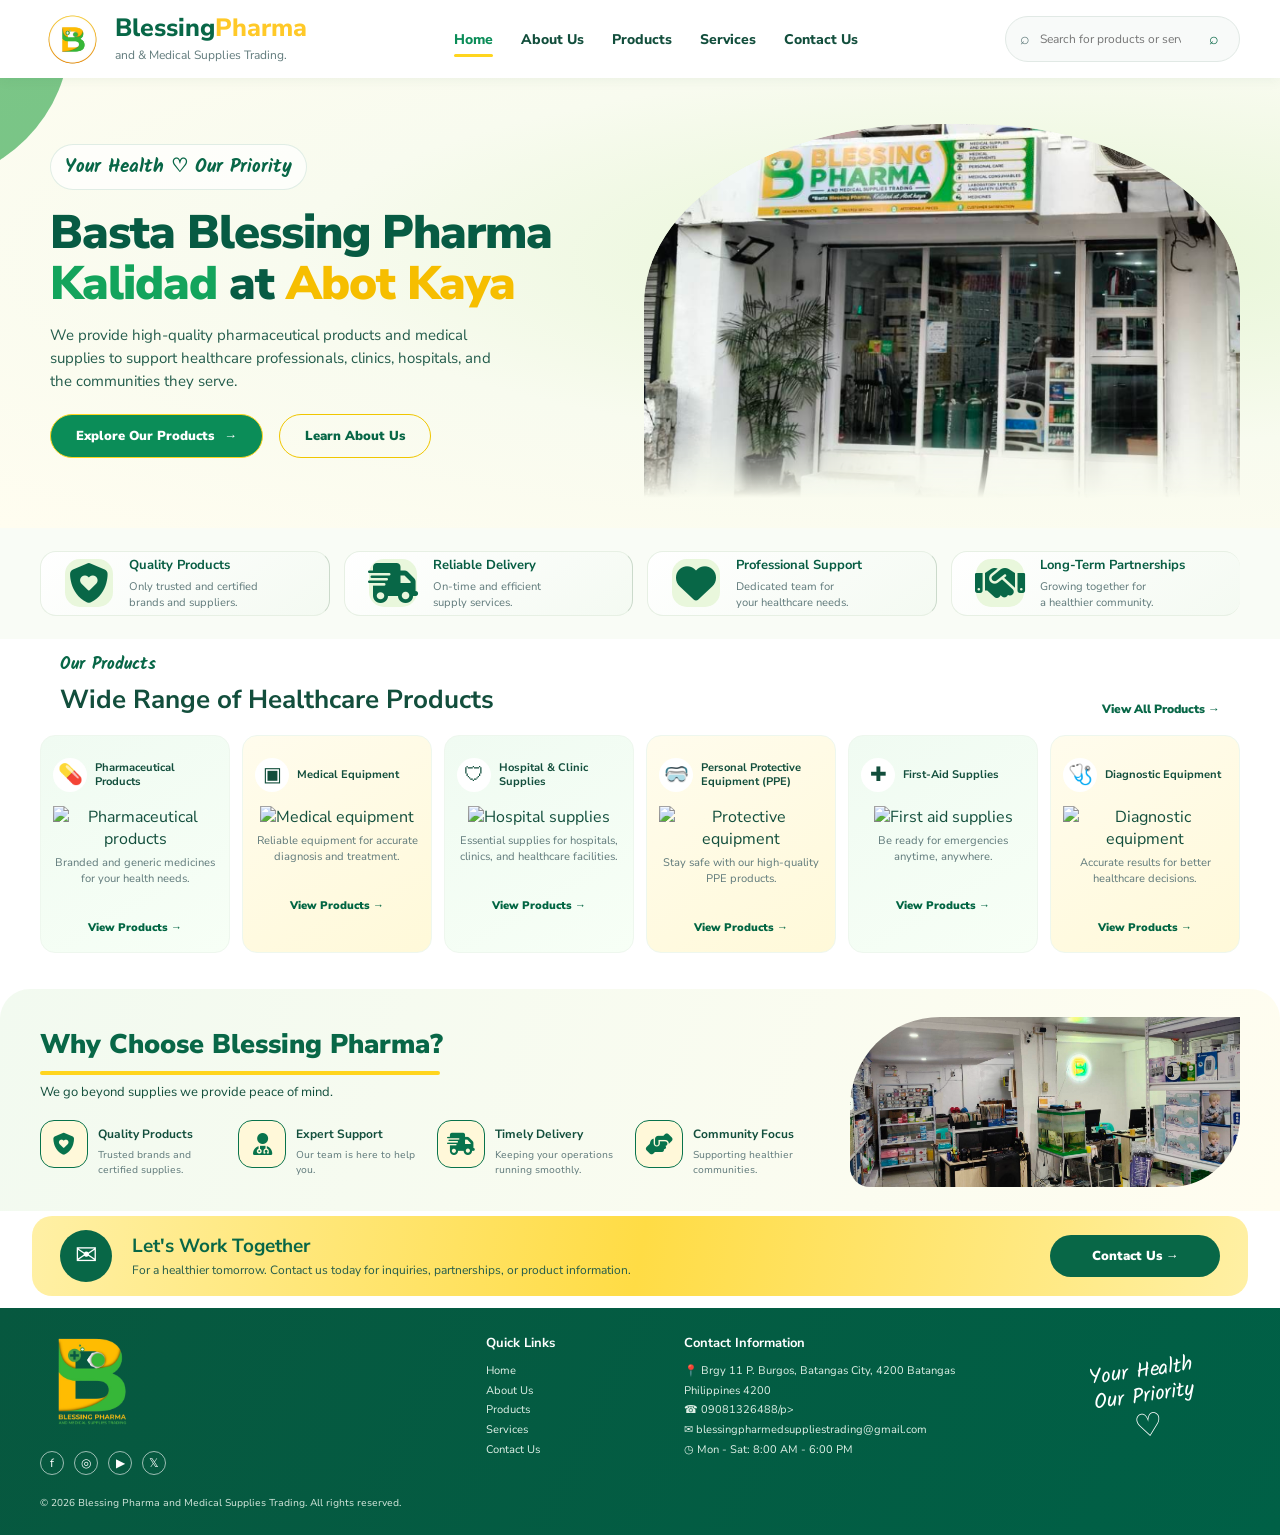
==== index.html @ c25a7136 "Initial commit - Blessing Pharma website" ====
<!DOCTYPE html>
<html lang="en">
<head>
    <meta charset="UTF-8">
    <meta name="viewport" content="width=device-width, initial-scale=1.0">
    <meta name="description" content="HealthPlus Pharmacy and Medical Supplies provides pharmaceutical products and healthcare supplies.">

    <title>Blessing Pharma and Medical Supplies Trading.</title>

    <link rel="preconnect" href="https://fonts.googleapis.com">
    <link rel="preconnect" href="https://fonts.gstatic.com" crossorigin>
    <link href="https://fonts.googleapis.com/css2?family=Nunito+Sans:wght@400;600;700;800;900&family=Kalam:wght@400;700&display=swap" rel="stylesheet">
    <link
    rel="stylesheet"
    href="https://cdnjs.cloudflare.com/ajax/libs/font-awesome/6.7.2/css/all.min.css"
>

    <link rel="stylesheet" href="style.css">
</head>
<body>

<!-- HEADER -->
<header class="site-header">
    <div class="container nav">

    <a class="brand" href="#home">
    <img
        src="images/logo.png"
        alt="Blessing Pharma Logo"
        class="logo"
    >

    <div class="brand-text">
        <div class="brand-name">
            Blessing<span>Pharma</span>
        </div>
        <small>and &amp; Medical Supplies Trading.</small>
    </div>
</a>

        <button class="mobile-menu" id="menuToggle" aria-label="Toggle navigation">
            ☰ Menu
        </button>

        <nav class="navlinks" id="navlinks">
    <a class="active" href="#home">Home</a>
    <a href="#why-us">About Us</a>
    <a href="#products">Products</a>
    <a href="#services">Services</a>
    <a href="contact.html">Contact Us</a>
</nav>

        <form class="search" id="searchForm">
            <span>⌕</span>
            <input
                id="searchInput"
                type="search"
                placeholder="Search for products or services..."
                aria-label="Search products">
            <button type="submit" aria-label="Search">⌕</button>
        </form>


    </div>
</header>

<main>

    <!-- HERO SECTION -->
    <section class="hero" id="home">
        <div class="container hero-inner">

            <div class="hero-copy">
                <div class="script">Your Health ♡ Our Priority</div>

                <h1>
                    Basta Blessing Pharma
                    <span class="green">Kalidad</span>
                    <span> at</span>
                    <span class="yellow">Abot Kaya</span>
                </h1>

                <p>
                    We provide high-quality pharmaceutical products and
                    medical supplies to support healthcare professionals,
                    clinics, hospitals, and the communities they serve.
                </p>

                <div class="actions">
                    <a class="btn" href="#products">
                        Explore Our Products <span>→</span>
                    </a>

                    <a class="btn outline" href="#about">
                        Learn About Us
                    </a>
                </div>
            </div>

            <div class="hero-art">
                <img
                     src="images/main.png"
                    alt="Healthcare professional"

            </div>

        </div>
    </section>

    <!-- BENEFITS -->
    <section class="benefits" id="services">
        <div class="container benefit-grid">

            <div class="benefit">
    <div class="benefit-icon">
        <i class="fa-solid fa-shield-heart"></i>
    </div>
    <div>
        <strong>Quality Products</strong>
        <small>Only trusted and certified<br>brands and suppliers.</small>
    </div>
</div>

<div class="benefit">
    <div class="benefit-icon">
        <i class="fa-solid fa-truck-fast"></i>
    </div>
    <div>
        <strong>Reliable Delivery</strong>
        <small>On-time and efficient<br>supply services.</small>
    </div>
</div>

<div class="benefit">
    <div class="benefit-icon">
        <i class="fa-solid fa-heart"></i>
    </div>
    <div>
        <strong>Professional Support</strong>
        <small>Dedicated team for<br>your healthcare needs.</small>
    </div>
</div>

<div class="benefit">
    <div class="benefit-icon">
        <i class="fa-solid fa-handshake"></i>
    </div>
    <div>
        <strong>Long-Term Partnerships</strong>
        <small>Growing together for<br>a healthier community.</small>
    </div>
</div>

        </div>
    </section>


    <!-- PRODUCTS -->
    <section class="products" id="products">
        <div class="container">

            <div class="section-top">
                <div>
                    <div class="section-script">Our Products</div>
                    <h2 class="section-title">
                        Wide Range of Healthcare Products
                    </h2>
                </div>

                <a class="view-all" href="#contact">
                    View All Products →
                </a>
            </div>

            <div class="product-grid" id="productGrid">

                <article class="product-card"
                    data-search="pharmaceutical medicine tablets pills">
                    <div class="product-heading">
                        <span class="product-icon">💊</span>
                        <strong>Pharmaceutical Products</strong>
                    </div>
                    <img class="product-img"
                        src="https://images.unsplash.com/photo-1584308666744-24d5c474f2ae?auto=format&fit=crop&w=500&q=80"
                        alt="Pharmaceutical products">
                    <p>Branded and generic medicines for your health needs.</p>
                    <a href="#contact">View Products →</a>
                </article>

                <article class="product-card"
                    data-search="medical equipment blood pressure monitor">
                    <div class="product-heading">
                        <span class="product-icon">▣</span>
                        <strong>Medical Equipment</strong>
                    </div>
                    <img class="product-img"
                        src="https://images.unsplash.com/photo-1576091160399-112ba8d25d1d?auto=format&fit=crop&w=500&q=80"
                        alt="Medical equipment">
                    <p>Reliable equipment for accurate diagnosis and treatment.</p>
                    <a href="#contact">View Products →</a>
                </article>

                <article class="product-card"
                    data-search="hospital clinic supplies">
                    <div class="product-heading">
                        <span class="product-icon">🛡</span>
                        <strong>Hospital &amp; Clinic Supplies</strong>
                    </div>
                    <img class="product-img"
                        src="https://images.unsplash.com/photo-1603398938378-e54eab446dde?auto=format&fit=crop&w=500&q=80"
                        alt="Hospital supplies">
                    <p>Essential supplies for hospitals, clinics, and healthcare facilities.</p>
                    <a href="#contact">View Products →</a>
                </article>

                <article class="product-card"
                    data-search="personal protective equipment ppe masks gloves">
                    <div class="product-heading">
                        <span class="product-icon">🥽</span>
                        <strong>Personal Protective Equipment (PPE)</strong>
                    </div>
                    <img class="product-img"
                        src="https://images.unsplash.com/photo-1584634731339-252c581abfc5?auto=format&fit=crop&w=500&q=80"
                        alt="Protective equipment">
                    <p>Stay safe with our high-quality PPE products.</p>
                    <a href="#contact">View Products →</a>
                </article>

                <article class="product-card"
                    data-search="first aid supplies emergency kit">
                    <div class="product-heading">
                        <span class="product-icon">✚</span>
                        <strong>First-Aid Supplies</strong>
                    </div>
                    <img class="product-img"
                        src="https://images.unsplash.com/photo-1603398938378-e54eab446dde?auto=format&fit=crop&w=500&q=80"
                        alt="First aid supplies">
                    <p>Be ready for emergencies anytime, anywhere.</p>
                    <a href="#contact">View Products →</a>
                </article>

                <article class="product-card"
                    data-search="diagnostic equipment thermometer monitor">
                    <div class="product-heading">
                        <span class="product-icon">🩺</span>
                        <strong>Diagnostic Equipment</strong>
                    </div>
                    <img class="product-img"
                        src="https://images.unsplash.com/photo-1584982751601-97dcc096659c?auto=format&fit=crop&w=500&q=80"
                        alt="Diagnostic equipment">
                    <p>Accurate results for better healthcare decisions.</p>
                    <a href="#contact">View Products →</a>
                </article>

            </div>

            <p id="noResults" class="no-results">
                No matching product categories found.
            </p>
        </div>
    </section>

    <!-- WHY CHOOSE US -->
    <section class="why" id="why-us">
        <div class="container why-grid">

            <div>
                <h2>Why Choose Blessing Pharma?</h2>
                <div class="underbar"></div>

                
<p class="why-intro">
    We go beyond supplies we provide peace of mind.
</p>

<div class="why-items">

    <div class="why-item">
        <div class="round-icon">
            <i class="fa-solid fa-shield-heart"></i>
        </div>
        <div>
            <strong>Quality Products</strong>
            <small>Trusted brands and certified supplies.</small>
        </div>
    </div>

    <div class="why-item">
        <div class="round-icon">
            <i class="fa-solid fa-user-doctor"></i>
        </div>
        <div>
            <strong>Expert Support</strong>
            <small>Our team is here to help you.</small>
        </div>
    </div>

    <div class="why-item">
        <div class="round-icon">
            <i class="fa-solid fa-truck-fast"></i>
        </div>
        <div>
            <strong>Timely Delivery</strong>
            <small>Keeping your operations running smoothly.</small>
        </div>
    </div>

    <div class="why-item">
        <div class="round-icon">
            <i class="fa-solid fa-handshake-angle"></i>
        </div>
        <div>
            <strong>Community Focus</strong>
            <small>Supporting healthier communities.</small>
        </div>
    </div>

</div>

            </div>

            <img class="why-art"
                src="images/footer.png"
                alt="Blessing Pharma and Medical Supplies Trading.">

        </div>
    </section>

    <!-- CONTACT BANNER -->
    <section class="cta" id="contact">
        <div class="cta-left">
            <div class="mail-icon">✉</div>
            <div>
                <h3>Let's Work Together</h3>
                <p>
                    For a healthier tomorrow. Contact us today for inquiries,
                    partnerships, or product information.
                </p>
            </div>
        </div>

        <a class="btn" href="mailto:info@healthplusph.com">
            Contact Us →
        </a>
    </section>

</main>

<!-- FOOTER -->
<footer>
    <div class="container footer-grid">

        <div class="footer-brand">
            <a class="brand footer-logo" href="#home">
                <img src="images/logo footer.png"
                    alt="HealthPlus Pharmacy and Medical Supplies"
                    class="logo">
            </a>

            <div class="socials">
                <a href="#" aria-label="Facebook">f</a>
                <a href="#" aria-label="Instagram">◎</a>
                <a href="#" aria-label="YouTube">▶</a>
                <a href="#" aria-label="X">𝕏</a>
            </div>

            <div class="copyright">
                © 2026 Blessing Pharma and Medical Supplies Trading.
                All rights reserved.
            </div>
        </div>

        <div class="footer-col">
            <h4>Quick Links</h4>
            <a href="#home">Home</a>
            <a href="#about">About Us</a>
            <a href="#products">Products</a>
            <a href="#services">Services</a>
            <a href="#contact">Contact Us</a>
        </div>

        <div class="footer-col">
            <h4>Contact Information</h4>
            <p>📍 Brgy 11 P. Burgos, Batangas City, 4200 Batangas</p>
            <p>Philippines 4200</p>
            <p>☎ 09081326488/p>
            <p>✉ blessingpharmedsuppliestrading@gmail.com</p>
            <p>◷ Mon - Sat: 8:00 AM - 6:00 PM</p>
        </div>

        <div class="footer-note">
            Your Health<br>
            Our Priority
            <span>♡</span>
        </div>

    </div>
</footer>

<script src="script.js"></script>
</body>
</html>
---- style.css ----
/* =========================
   GLOBAL STYLES
========================= */

:root {
    --green: #086747;
    --green2: #0b8d58;
    --yellow: #ffd51e;
    --mint: #edf8ee;
    --ink: #124e3c;
    --muted: #607a7b;
}

* {
    box-sizing: border-box;
}

html {
    scroll-behavior: smooth;
    scroll-padding-top: 90px;
}

body {
    margin: 0;
    font-family: "Nunito Sans", sans-serif;
    color: var(--ink);
    background: #fff;
}

a {
    color: inherit;
    text-decoration: none;
}

button,
input {
    font: inherit;
}

button {
    cursor: pointer;
}

img {
    max-width: 100%;
}

.container {
    width: min(1200px, 94%);
    margin: auto;
}

/* =========================
   HEADER AND LOGO
========================= */

.site-header {
    min-height: 78px;
    background: #fff;
    display: flex;
    align-items: center;
    position: sticky;
    top: 0;
    z-index: 100;
    box-shadow: 0 2px 12px #164c3510;
}

.nav {
    display: flex;
    align-items: center;
    justify-content: space-between;
    gap: 22px;
}

/* Header and footer logo alignment */
.brand {
    display: flex;
    align-items: center;
    gap: 10px;
    text-decoration: none;
    flex-shrink: 0;
}

.logo {
    width: 65px;
    height: 65px;
    object-fit: contain;
    display: block;
    flex-shrink: 0;
}

.brand-text {
    display: flex;
    flex-direction: column;
    justify-content: center;
    gap: 4px;
}

.brand-name {
    font-size: 25px;
    font-weight: 800;
    line-height: 1.1;
    color: #086747;
}

.brand-name span {
    color: #ffc928;
}

.brand-text small {
    font-size: 12px;
    color: #607a7b;
    white-space: nowrap;
}

/* Footer colors */
footer .brand-name {
    color: #ffffff;
}

footer .brand-text small {
    color: #e0f0e7;
}

/* Mobile layout */
@media (max-width: 700px) {
    .logo {
        width: 48px;
        height: 48px;
    }

    .brand-name {
        font-size: 21px;
    }

    .brand-text small {
        font-size: 10px;
    }
}

.navlinks {
    display: flex;
    align-items: center;
    gap: 28px;
    font-size: 14px;
    font-weight: 800;
}

.navlinks a {
    padding: 8px 0;
    position: relative;
    white-space: nowrap;
    transition: color 0.2s;
}

.navlinks a:hover,
.navlinks a.active {
    color: var(--green2);
}

.navlinks a.active::after {
    content: "";
    position: absolute;
    bottom: 0;
    left: 0;
    right: 0;
    height: 3px;
    background: var(--yellow);
    border-radius: 5px;
}

.search {
    display: flex;
    align-items: center;
    gap: 8px;
    border: 1px solid #e1e9e5;
    border-radius: 30px;
    padding: 10px 14px;
    background: #f8faf9;
    min-width: 200px;
    color: var(--muted);
}

.search input {
    width: 100%;
    min-width: 0;
    border: 0;
    outline: 0;
    background: transparent;
    font-size: 12px;
}

.search button {
    border: 0;
    background: transparent;
    color: var(--green);
}

.bag {
    border: 0;
    background: var(--green);
    color: #fff;
    width: 42px;
    height: 42px;
    border-radius: 50%;
    font-size: 19px;
    flex-shrink: 0;
}

.mobile-menu {
    display: none;
}

.hero {
    position: relative;
    isolation: isolate;
    overflow: hidden;
    background:
        radial-gradient(
            ellipse at 85% 20%,
            rgba(255, 211, 48, 0.16),
            transparent 32%
        ),
        radial-gradient(
            ellipse at 10% 90%,
            rgba(21, 166, 92, 0.12),
            transparent 35%
        ),
        linear-gradient(120deg, #fffef7, #f0f9e8 65%, #f9fbe9);
}

/* Decorative background circles */
.hero::before {
    content: "";
    position: absolute;
    z-index: -1;
    width: 260px;
    height: 260px;
    top: -145px;
    left: -110px;
    border-radius: 50%;
    background: rgba(19, 158, 83, 0.15);
}

.hero::after {
    content: "+";
    position: absolute;
    z-index: -1;
    right: 4%;
    bottom: 8%;
    color: rgba(13, 112, 75, 0.07);
    font-size: clamp(120px, 20vw, 260px);
    font-weight: 900;
    line-height: 1;
    pointer-events: none;
}

.hero-inner {
    position: relative;
    z-index: 1;
    align-items: center;
    gap: clamp(24px, 4vw, 65px);
    padding-top: 30px;
    padding-bottom: 30px;
}

/* Hero heading */
.hero-copy h1 {
    letter-spacing: -1.2px;
    line-height: 1.12;
    text-wrap: balance;
}

.hero-copy p {
    max-width: 490px;
    line-height: 1.8;
}

/* Small introductory label */
.hero-copy .script {
    display: inline-block;
    padding: 7px 14px;
    margin-bottom: 10px;
    background: rgba(255, 255, 255, 0.7);
    border: 1px solid rgba(13, 112, 75, 0.12);
    border-radius: 30px;
}

/* Hero buttons */
.hero .btn {
    transition:
        transform 0.25s ease,
        box-shadow 0.25s ease,
        background 0.25s ease;
}

.hero .btn:hover {
    transform: translateY(-3px);
    box-shadow: 0 9px 22px rgba(8, 103, 71, 0.17);
}

/* =========================================
   HERO STORE IMAGE
========================================= */

.hero-art {
    position: relative;
    isolation: isolate;
    border-radius: 34% 34% 22px 22px;
}



.hero-art img {
    display: block;
    width: 100%;
    object-fit: cover;
    object-position: center;
    border-radius: inherit;
    box-shadow: 0 18px 45px rgba(14, 82, 57, 0.16);
    transition: transform 0.4s ease;
}

.hero-art:hover img {
    transform: scale(1.015);
}

/* Floating decorative note */
.hero-note {
    padding: 12px 16px;
    background: rgba(255, 255, 255, 0.94);
    border: 1px solid rgba(255, 199, 40, 0.7);
    border-radius: 16px;
    box-shadow: 0 10px 30px rgba(8, 103, 71, 0.12);
    transform: rotate(3deg);
}

/* =========================================
   BENEFITS SECTION
========================================= */

.benefits {
    position: relative;
    background: #ffffff;
    padding: 24px 0;
}

.benefit-grid {
    display: grid;
    grid-template-columns: repeat(4, minmax(0, 1fr));
    gap: 14px;
}

.benefit {
    display: flex;
    align-items: center;
    gap: 14px;
    padding: 18px 14px;
    min-width: 0;
    background: linear-gradient(145deg, #ffffff, #f4faf2);
    border: 1px solid #e7f0e4;
    border-radius: 16px;
    transition:
        transform 0.25s ease,
        box-shadow 0.25s ease,
        border-color 0.25s ease;
}

.benefit:hover {
    transform: translateY(-5px);
    border-color: #b5dfbd;
    box-shadow: 0 12px 28px rgba(8, 103, 71, 0.09);
}

.benefit-icon {
    display: flex;
    align-items: center;
    justify-content: center;
    flex: 0 0 48px;
    width: 48px;
    height: 48px;
    border-radius: 15px;
    background: #e9f7dc;
    color: #08734c;
    font-size: 27px;
}

.benefit strong {
    display: block;
    margin-bottom: 6px;
    color: #075d43;
    font-size: 14px;
}

.benefit small {
    display: block;
    color: #6b8580;
    font-size: 12px;
    line-height: 1.6;
}

/* =========================================
   RESPONSIVE ADJUSTMENTS
========================================= */

@media (max-width: 900px) {
    .benefit-grid {
        grid-template-columns: repeat(2, minmax(0, 1fr));
    }

    .hero-inner {
        gap: 28px;
    }
}

@media (max-width: 600px) {
    .hero-inner {
        padding-top: 28px;
        padding-bottom: 24px;
    }

    .hero-copy h1 {
        letter-spacing: -0.6px;
    }

    .hero-art {
        border-radius: 30% 30% 18px 18px;
    }

    .hero-art::before {
        inset: -6px 7px 7px -6px;
        border-width: 2px;
    }

    .hero-note {
        padding: 8px 10px;
        font-size: 14px;
    }

    .benefit-grid {
        gap: 10px;
    }

    .benefit {
        gap: 9px;
        padding: 12px 9px;
        border-radius: 12px;
    }

    .benefit-icon {
        flex-basis: 36px;
        width: 36px;
        height: 36px;
        font-size: 22px;
    }

    .benefit strong {
        font-size: 12px;
    }

    .benefit small {
        font-size: 11px;
    }
}

/* Respect reduced-motion preferences */
@media (prefers-reduced-motion: reduce) {
    .hero .btn,
    .hero-art img,
    .benefit {
        transition: none;
    }

    .hero .btn:hover,
    .benefit:hover,
    .hero-art:hover img {
        transform: none;
    }
}

/* =========================
   BUTTONS
========================= */

.btn {
    display: inline-flex;
    align-items: center;
    justify-content: center;
    gap: 10px;
    padding: 12px 25px;
    border-radius: 30px;
    border: 1px solid var(--yellow);
    background: var(--green2);
    color: #fff;
    font-size: 13px;
    font-weight: 900;
    transition: transform 0.2s, background 0.2s;
}

.btn:hover {
    transform: translateY(-2px);
}

.btn.outline {
    background: transparent;
    color: var(--green);
    border: 1.5px solid #f0c600;
}

.btn.yellow {
    background: linear-gradient(90deg, #ffd92a, #ffca00);
    color: var(--green);
    border: 0;
}

/* =========================
   HERO SECTION
========================= */

.hero {
    position: relative;
    overflow: hidden;
    background: radial-gradient(
        ellipse at 80% 40%,
        #e5f5d4 0,
        #f8fbef 50%,
        #fffdf0 100%
    );
}

.hero::before {
    content: "";
    position: absolute;
    width: 150px;
    height: 150px;
    background: #64bd75;
    border-radius: 0 0 100% 0;
    left: -80px;
    top: -45px;
    opacity: 0.85;
}

.hero-inner {
    display: grid;
    grid-template-columns: 1fr 1.08fr;
    align-items: center;
    min-height: 390px;
    position: relative;
}

.hero-copy {
    padding: 34px 0 38px 10px;
    z-index: 2;
}

.script,
.section-script {
    font-family: "Kalam", cursive;
    color: var(--green);
    font-weight: 700;
}

.script {
    font-size: 19px;
}

.hero h1 {
    font-size: clamp(32px, 4vw, 47px);
    line-height: 1.08;
    letter-spacing: -1px;
    margin: 8px 0 14px;
    font-weight: 900;
    color: #075b43;
}

.green {
    color: #13a45c;
}

.yellow {
    color: #f6be00;
}

.hero p {
    font-size: 15px;
    line-height: 1.55;
    max-width: 465px;
    margin: 0 0 20px;
    color: #235c4c;
}

.actions {
    display: flex;
    gap: 16px;
    flex-wrap: wrap;
}

.hero-art {
    height: 390px;
    position: relative;
    display: flex;
    align-items: flex-end;
    justify-content: center;
}

.hero-art img {
    height: 96%;
    width: 100%;
    object-fit: cover;
    object-position: center;
    border-radius: 48% 45% 0 0;
    mix-blend-mode: multiply;
    mask-image: linear-gradient(
        to bottom,
        #000 82%,
        transparent 100%
    );
}

.hero-note {
    position: absolute;
    right: 0;
    top: 46px;
    font-family: "Kalam", cursive;
    font-size: 22px;
    line-height: 1.1;
    transform: rotate(-7deg);
    color: var(--green);
}

.heart-doodle {
    position: absolute;
    color: var(--green2);
    font-size: 42px;
    left: 3%;
    bottom: 48px;
    transform: rotate(-14deg);
}

/* =========================
   BENEFITS SECTION
========================= */

.benefits {
    background: #f9fcf6;
    padding: 23px 0;
}

.benefit-grid {
    display: grid;
    grid-template-columns: repeat(4, 1fr);
}

.benefit {
    display: flex;
    align-items: center;
    gap: 16px;
    padding: 4px 24px;
    border-right: 1px solid #cbdacb;
}

.benefit:last-child {
    border-right: 0;
}

.benefit-icon {
    font-size: 40px;
    line-height: 1;
    color: var(--green);
}

.benefit strong {
    display: block;
    font-size: 13px;
    margin-bottom: 5px;
}

.benefit small {
    display: block;
    color: var(--muted);
    font-size: 11px;
    line-height: 1.45;
}

/* =========================
   PRODUCTS SECTION
========================= */

.products {
    padding: 12px 0 36px;
}

.section-top {
    display: flex;
    align-items: flex-end;
    justify-content: space-between;
    gap: 15px;
    margin: 0 20px 18px;
}

.section-top .section-script {
    font-size: 17px;
    margin-bottom: 4px;
}

.section-top .section-title {
    font-size: 26px;
    margin: 0;
}

.view-all {
    font-size: 12px;
    font-weight: 900;
    color: var(--green);
    white-space: nowrap;
}

.product-grid {
    display: grid;
    grid-template-columns: repeat(6, minmax(0, 1fr));
    gap: 12px;
}

.product-card {
    background: linear-gradient(150deg, #f0fbf2, #f7fff6);
    border-radius: 15px;
    padding: 17px 12px 15px;
    text-align: center;
    min-width: 0;
    transition: transform 0.2s, box-shadow 0.2s;
    border: 1px solid #eef7ee;
}

.product-card:nth-child(even) {
    background: linear-gradient(150deg, #fffced, #fff9d9);
}

.product-card:hover {
    transform: translateY(-4px);
    box-shadow: 0 9px 25px #0b664010;
}

.product-heading {
    display: flex;
    align-items: center;
    gap: 8px;
    text-align: left;
    min-height: 44px;
}

.product-icon {
    width: 34px;
    height: 34px;
    border-radius: 50%;
    background: #fff;
    display: grid;
    place-items: center;
    font-size: 20px;
    flex-shrink: 0;
}

.product-heading strong {
    font-size: 11px;
    line-height: 1.3;
}

.product-img {
    height: 92px;
    width: 100%;
    object-fit: contain;
    margin: 9px 0 5px;
}

.product-card p {
    font-size: 11px;
    line-height: 1.45;
    color: var(--muted);
    min-height: 48px;
    margin: 0 0 12px;
}

.product-card a {
    font-size: 11px;
    font-weight: 900;
    color: #006542;
}

.no-results {
    display: none;
    text-align: center;
    color: var(--muted);
    padding: 20px;
}

/* =========================
   WHY CHOOSE US
========================= */

.why {
    background: linear-gradient(110deg, #f2faf0, #fffdf0);
    padding: 28px 0 24px;
    border-radius: 30px 30px 0 0;
}

.why-grid {
    display: grid;
    grid-template-columns: 1.6fr 0.8fr;
    gap: 30px;
    align-items: center;
}

.why h2 {
    font-size: 27px;
    margin: 0 0 4px;
    color: var(--green);
    font-weight: 900;
}

.underbar {
    width: 36px;
    height: 4px;
    background: var(--yellow);
    border-radius: 5px;
    margin: 8px 0;
}

.why-intro {
    font-size: 13px;
    margin: 0 0 19px;
}

.why-items {
    display: grid;
    grid-template-columns: repeat(4, 1fr);
    gap: 14px;
}

.why-item {
    display: flex;
    gap: 10px;
    align-items: flex-start;
}

/* WHY CHOOSE US ICONS */
.why-item .round-icon {
    display: flex;
    align-items: center;
    justify-content: center;
    flex-shrink: 0;

    width: 48px;
    height: 48px;

    color: #08734c;
    background: #FFF8D9;
    border: 1px solid #08734c;
    border-radius: 14px;

    font-size: 22px;
    transition: transform 0.25s ease,
                background 0.25s ease;
}

.why-item .round-icon i {
    color: #08734c;
}

.why-item:hover .round-icon {
    transform: translateY(-3px);
    background: #FFF0B3;
}

/* Mobile sizing */
@media (max-width: 600px) {
    .why-item .round-icon {
        width: 40px;
        height: 40px;
        font-size: 19px;
    }
}

.why-item strong {
    display: block;
    font-size: 12px;
    margin: 6px 0;
}

.why-item small {
    display: block;
    font-size: 10px;
    line-height: 1.5;
    color: var(--muted);
}

.why-art {
    height: 170px;
    width: 100%;
    object-fit: cover;
    border-radius: 90px 0 70px 20px;
    mix-blend-mode: multiply;
}

.underbar {
    width: 400px;
    height: 4px;
    background: var(--yellow);
    border-radius: 5px;
    margin: 8px 0;
}

/* =========================
   CONTACT BANNER
========================= */

.cta {
    margin: 5px auto 12px;
    width: 95%;
    padding: 14px 28px;
    border-radius: 20px;
    background: linear-gradient(100deg, #fff0a5, #ffdc45, #fff0a4);
    display: flex;
    align-items: center;
    justify-content: space-between;
    gap: 20px;
}

.cta-left {
    display: flex;
    align-items: center;
    gap: 20px;
}

.mail-icon {
    width: 52px;
    height: 52px;
    border-radius: 50%;
    background: var(--green);
    color: white;
    display: grid;
    place-items: center;
    font-size: 27px;
    flex-shrink: 0;
}

.cta h3 {
    margin: 0 0 3px;
    color: var(--green);
    font-size: 19px;
}

.cta p {
    margin: 0;
    font-size: 12px;
    color: #235c4c;
}

.cta .btn {
    background: var(--green);
    border: 0;
    min-width: 170px;
}

/* =========================
   FOOTER
========================= */

footer {
    background: linear-gradient(115deg, #07583f, #006046);
    color: white;
    padding: 26px 0 24px;
}

.footer-grid {
    display: grid;
    grid-template-columns: 1.5fr 0.6fr 1.2fr 0.7fr;
    gap: 32px;
    align-items: start;
}

/* FOOTER LOGO */
.footer-logo {
    display: inline-flex;
    align-items: center;
    justify-content: center;
    text-decoration: none;
}

.footer-logo .logo {
    display: block;
    width: 100px;
    max-width: 80%;
    height: auto;
    object-fit: contain;
}

@media (max-width: 600px) {
    .footer-logo .logo {
        width: 120px;
    }
}

/*
   If your logo has a transparent background,
   use a white logo file for the dark footer.
   Change the filename in the HTML if necessary.
*/

.footer-brand {
    min-width: 0;
}

.socials {
    display: flex;
    gap: 10px;
    margin: 18px 0;
}

.socials a {
    border: 1px solid #ffffff99;
    width: 24px;
    height: 24px;
    display: grid;
    place-items: center;
    border-radius: 50%;
    font-size: 12px;
}

.socials a:hover {
    background: white;
    color: var(--green);
}

.copyright {
    font-size: 10px;
    color: #d4e7dc;
    margin-top: 20px;
    line-height: 1.6;
}

.footer-col h4 {
    font-size: 13px;
    margin: 0 0 9px;
}

.footer-col a,
.footer-col p {
    display: block;
    font-size: 11px;
    line-height: 1.8;
    color: #e0f0e7;
    margin: 0;
}

.footer-col a:hover {
    color: var(--yellow);
}

.footer-note {
    font-family: "Kalam", cursive;
    font-size: 21px;
    line-height: 1.2;
    text-align: center;
    transform: rotate(-8deg);
    padding-top: 25px;
}

.footer-note span {
    display: block;
    font-size: 32px;
}

/* =========================
   TABLET RESPONSIVENESS
========================= */

@media (max-width: 1100px) {
    .nav {
        gap: 14px;
    }

    .logo {
        width: 190px;
    }

    .navlinks {
        gap: 15px;
        font-size: 12px;
    }

    .search {
        min-width: 160px;
    }

    .about-grid {
        grid-template-columns: 1fr 1fr;
    }

    .mission {
        grid-column: 1 / -1;
        grid-template-columns: repeat(3, 1fr);
        border-left: 0;
        border-top: 1px solid #a9c5b6;
        padding: 22px 0 0;
    }

    .product-grid {
        grid-template-columns: repeat(3, minmax(0, 1fr));
    }

    .product-card {
        padding: 16px;
    }

    .footer-grid {
        grid-template-columns: 1fr 1fr;
    }
}

/* =========================
   MOBILE RESPONSIVENESS
========================= */

@media (max-width: 700px) {
    .site-header {
        min-height: 68px;
    }

    .nav {
        flex-wrap: wrap;
        padding: 10px 0;
    }

    .logo {
        width: 190px;
        height: 48px;
    }

    .mobile-menu {
        display: block;
        border: 0;
        background: var(--green);
        color: white;
        border-radius: 10px;
        padding: 9px 12px;
        font-size: 12px;
    }

    .navlinks {
        display: none;
        order: 4;
        width: 100%;
        flex-direction: column;
        align-items: stretch;
        gap: 3px;
        padding: 8px 0;
    }

    .navlinks.open {
        display: flex;
    }

    .navlinks a {
        padding: 10px;
        font-size: 14px;
    }

    .search {
        order: 5;
        min-width: 100%;
        width: 100%;
        margin-top: 5px;
    }

    .bag {
        margin-left: auto;
        width: 38px;
        height: 38px;
    }

    .hero-inner {
        grid-template-columns: 1fr;
        min-height: 0;
    }

    .hero-copy {
        padding: 38px 8px 10px;
    }

    .script {
        font-size: 17px;
    }

    .hero h1 {
        font-size: 36px;
    }

    .hero p {
        font-size: 14px;
    }

    .hero-art {
        height: 260px;
    }

    .hero-art img {
        width: 100%;
        height: 100%;
        object-fit: cover;
        object-position: center 35%;
        border-radius: 35% 35% 0 0;
    }

    .hero-note {
        display: none;
    }

    .heart-doodle {
        bottom: 18px;
    }

    .benefit-grid {
        grid-template-columns: 1fr 1fr;
        gap: 16px;
    }

    .benefit {
        padding: 8px 5px;
        border-right: 0;
        gap: 10px;
    }

    .benefit-icon {
        font-size: 30px;
    }

    .benefit strong {
        font-size: 12px;
    }

    .about-grid {
        grid-template-columns: 1fr;
        gap: 22px;
    }

    .store-img {
        height: 230px;
    }

    .section-title {
        font-size: 25px;
    }

    .mission {
        grid-template-columns: 1fr;
        border-top: 1px solid #a9c5b6;
        padding-top: 20px;
    }

    .section-top {
        align-items: flex-start;
        margin: 0 4px 15px;
        gap: 10px;
    }

    .section-top .section-title {
        font-size: 22px;
    }

    .view-all {
        font-size: 10px;
        padding-top: 8px;
    }

    .product-grid {
        grid-template-columns: repeat(2, minmax(0, 1fr));
        gap: 10px;
    }

    .product-card {
        padding: 13px 10px;
    }

    .product-heading strong {
        font-size: 10px;
    }

    .product-img {
        height: 85px;
    }

    .why-grid {
        grid-template-columns: 1fr;
    }

    .why-items {
        grid-template-columns: 1fr 1fr;
    }

    .why-art {
        height: 200px;
    }

    .cta {
        align-items: flex-start;
        flex-direction: column;
        padding: 18px;
    }

    .cta .btn {
        width: 100%;
    }

    .footer-grid {
        grid-template-columns: 1fr 1fr;
        gap: 24px;
    }

    .footer-logo .logo {
        width: 190px;
    }

    .footer-note {
        display: none;
    }
}

/* =========================
   SMALL MOBILE SCREENS
========================= */

@media (max-width: 390px) {
    .logo {
    width: 240px;
    height: 60px;
    object-fit: contain;
    display: block;
}

    .hero h1 {
        font-size: 31px;
    }

    .actions .btn {
        width: 100%;
    }

    .product-heading strong {
        font-size: 10px;
    }

    .footer-grid {
        grid-template-columns: 1fr;
    }
}
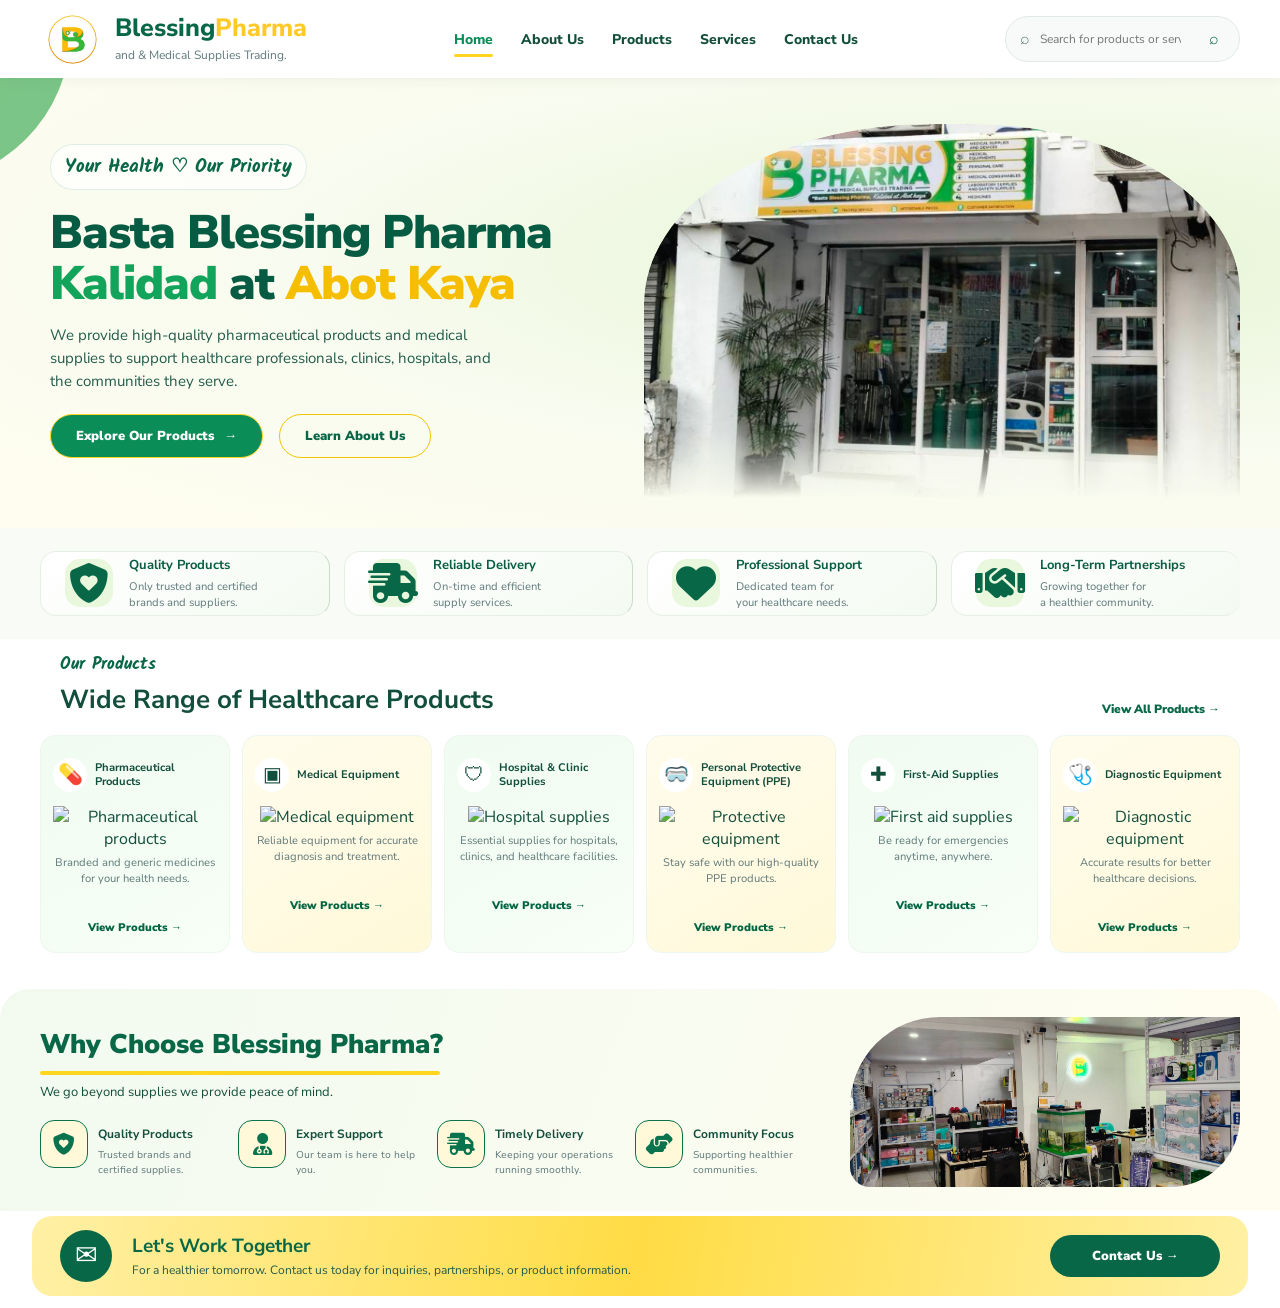
==== commit 7685136b: "Initial commit - Blessing Pharma website" ====
--- a/index.html
+++ b/index.html
@@ -44,7 +44,7 @@
 
         <nav class="navlinks" id="navlinks">
     <a class="active" href="#home">Home</a>
-    <a href="#why-us">About Us</a>
+    <a href="about.html">About Us</a>
     <a href="#products">Products</a>
     <a href="#services">Services</a>
     <a href="contact.html">Contact Us</a>
@@ -346,56 +346,6 @@
 
 </main>
 
-<!-- FOOTER -->
-<footer>
-    <div class="container footer-grid">
-
-        <div class="footer-brand">
-            <a class="brand footer-logo" href="#home">
-                <img src="images/logo footer.png"
-                    alt="HealthPlus Pharmacy and Medical Supplies"
-                    class="logo">
-            </a>
-
-            <div class="socials">
-                <a href="#" aria-label="Facebook">f</a>
-                <a href="#" aria-label="Instagram">◎</a>
-                <a href="#" aria-label="YouTube">▶</a>
-                <a href="#" aria-label="X">𝕏</a>
-            </div>
-
-            <div class="copyright">
-                © 2026 Blessing Pharma and Medical Supplies Trading.
-                All rights reserved.
-            </div>
-        </div>
-
-        <div class="footer-col">
-            <h4>Quick Links</h4>
-            <a href="#home">Home</a>
-            <a href="#about">About Us</a>
-            <a href="#products">Products</a>
-            <a href="#services">Services</a>
-            <a href="#contact">Contact Us</a>
-        </div>
-
-        <div class="footer-col">
-            <h4>Contact Information</h4>
-            <p>📍 Brgy 11 P. Burgos, Batangas City, 4200 Batangas</p>
-            <p>Philippines 4200</p>
-            <p>☎ 09081326488/p>
-            <p>✉ blessingpharmedsuppliestrading@gmail.com</p>
-            <p>◷ Mon - Sat: 8:00 AM - 6:00 PM</p>
-        </div>
-
-        <div class="footer-note">
-            Your Health<br>
-            Our Priority
-            <span>♡</span>
-        </div>
-
-    </div>
-</footer>
 
 <script src="script.js"></script>
 </body>
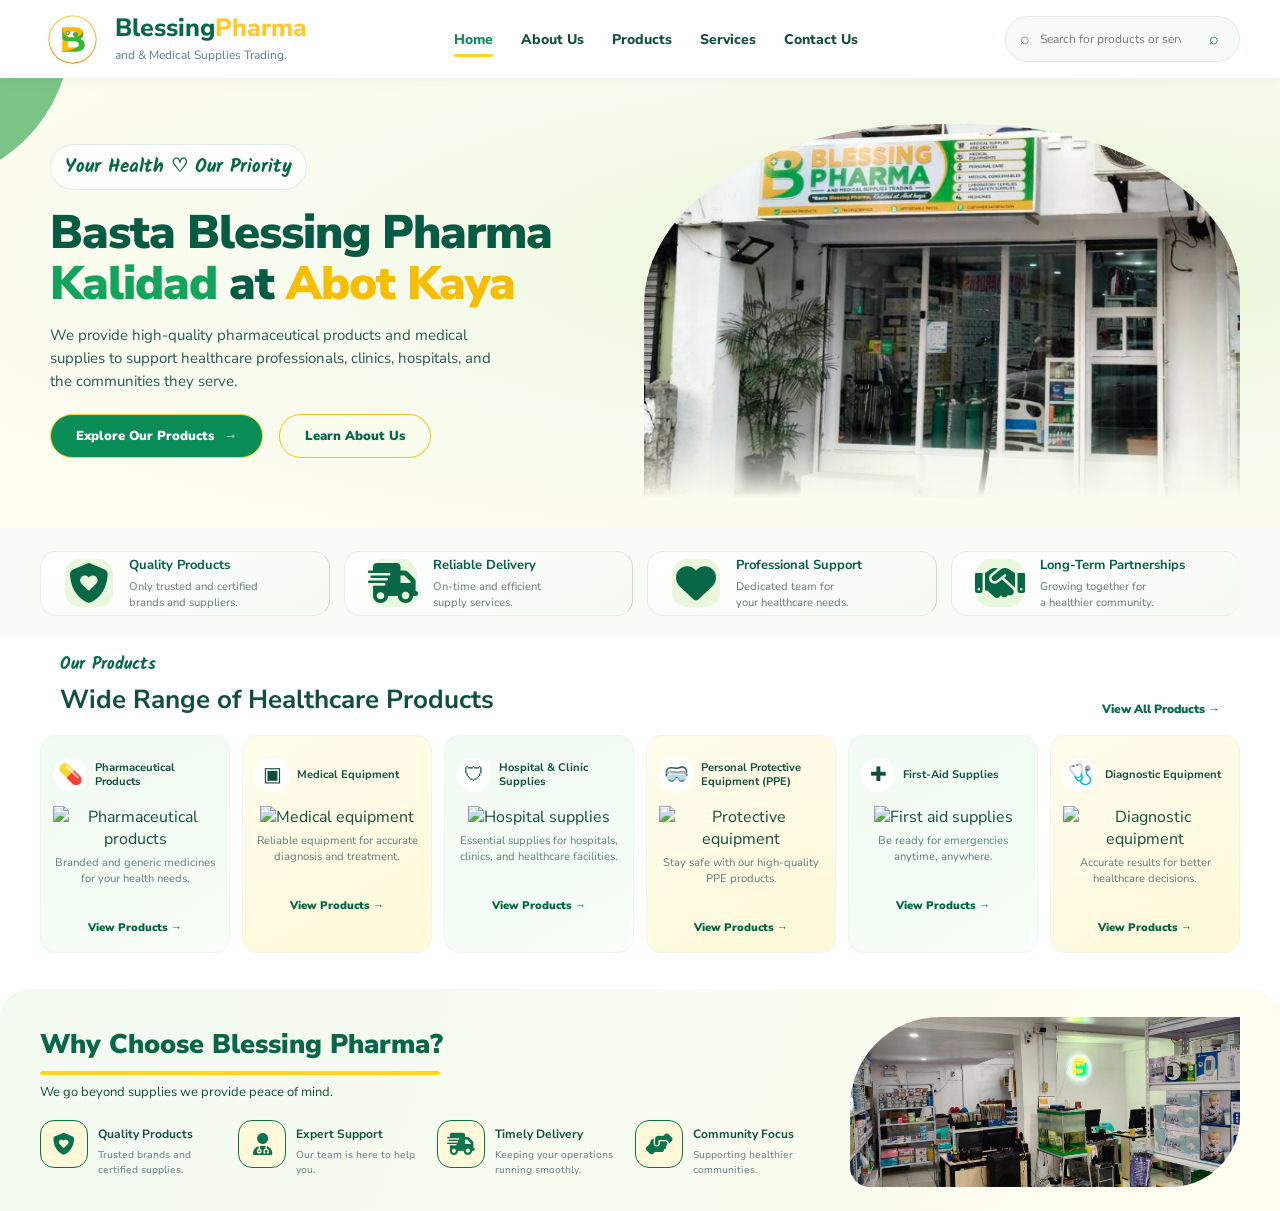
==== commit 2f8d0168: "10/23/2026" ====
--- a/index.html
+++ b/index.html
@@ -91,7 +91,7 @@
                         Explore Our Products <span>→</span>
                     </a>
 
-                    <a class="btn outline" href="#about">
+                    <a class="btn outline" href=about.html>
                         Learn About Us
                     </a>
                 </div>
@@ -325,25 +325,6 @@
 
         </div>
     </section>
-
-    <!-- CONTACT BANNER -->
-    <section class="cta" id="contact">
-        <div class="cta-left">
-            <div class="mail-icon">✉</div>
-            <div>
-                <h3>Let's Work Together</h3>
-                <p>
-                    For a healthier tomorrow. Contact us today for inquiries,
-                    partnerships, or product information.
-                </p>
-            </div>
-        </div>
-
-        <a class="btn" href="mailto:info@healthplusph.com">
-            Contact Us →
-        </a>
-    </section>
-
 </main>
 
 
--- a/style.css
+++ b/style.css
@@ -77,8 +77,9 @@
     display: flex;
     align-items: center;
     gap: 10px;
+    flex-shrink: 1;
+    min-width: 0;
     text-decoration: none;
-    flex-shrink: 0;
 }
 
 .logo {
@@ -86,7 +87,7 @@
     height: 65px;
     object-fit: contain;
     display: block;
-    flex-shrink: 0;
+    flex: 0 0 65px;
 }
 
 .brand-text {
@@ -94,12 +95,14 @@
     flex-direction: column;
     justify-content: center;
     gap: 4px;
+    min-width: 0;
 }
 
 .brand-name {
     font-size: 25px;
     font-weight: 800;
     line-height: 1.1;
+    white-space: nowrap;
     color: #086747;
 }
 
@@ -112,6 +115,68 @@
     color: #607a7b;
     white-space: nowrap;
 }
+
+/* TABLET */
+@media (max-width: 1100px) {
+    .logo {
+        width: 55px;
+        height: 55px;
+        flex-basis: 55px;
+    }
+
+    .brand-name {
+        font-size: 22px;
+    }
+
+    .brand-text small {
+        font-size: 11px;
+    }
+}
+
+/* MOBILE */
+@media (max-width: 700px) {
+    .brand {
+        gap: 8px;
+        flex-shrink: 1;
+    }
+
+    .logo {
+        width: 45px;
+        height: 45px;
+        flex: 0 0 45px;
+    }
+
+    .brand-name {
+        font-size: 21px;
+    }
+
+    .brand-text small {
+        font-size: 10px;
+    }
+}
+
+/* SMALL MOBILE */
+@media (max-width: 390px) {
+    .logo {
+        width: 38px;
+        height: 38px;
+        flex-basis: 38px;
+    }
+
+    .brand {
+        gap: 6px;
+    }
+
+    .brand-name {
+        font-size: 18px;
+    }
+
+    .brand-text small {
+        font-size: 9px;
+    }
+}
+
+
 
 /* Footer colors */
 footer .brand-name {
